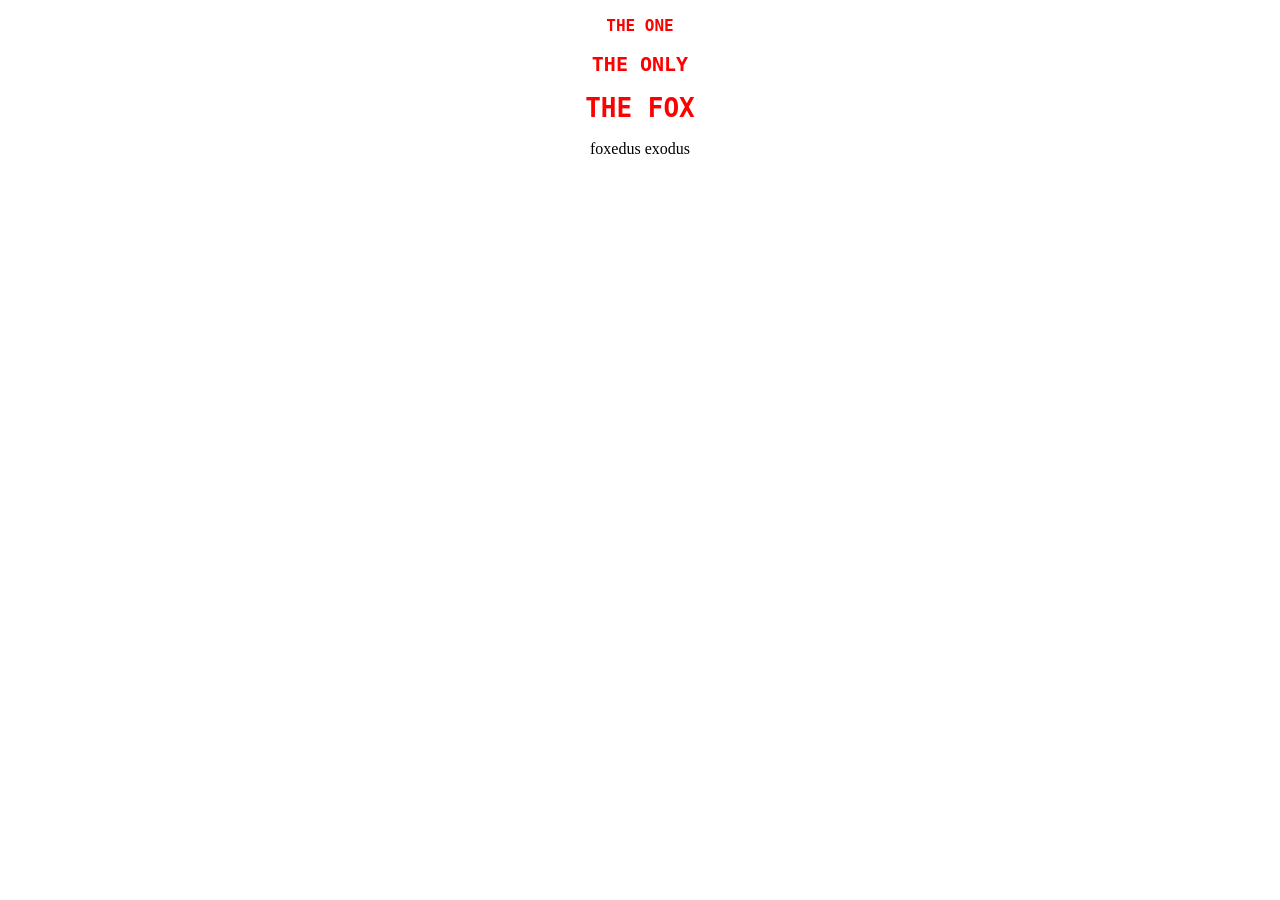
==== docs/index.html @ e37b1f6c "Add files via upload" ====
<!DOCTYPE html>
<html lang="de">
<link rel="stylesheet" href="css/style.css">

    <head>
        <meta charset="UTF-8"
        <title>
            <h3 style="text-align: center;">THE ONE</h3>
            <h2 style="text-align: center;">THE ONLY</h2>
            <h1 style="text-align: center;">THE FOX</h1>
        </title>
    </head>

    <body>
        <p style="text-align: center;">foxedus exodus</p>
    </body>

</html>
---- docs/css/style.css ----
h1, h2, h3{
    color:red;
}

h1 {
    font-family: monospace;
    font-size: xx-large;
}

h2 {
    font-family: monospace;
    font-size: x-large;
}

h3 {
    font-family: monospace;
    font-size: large;
}
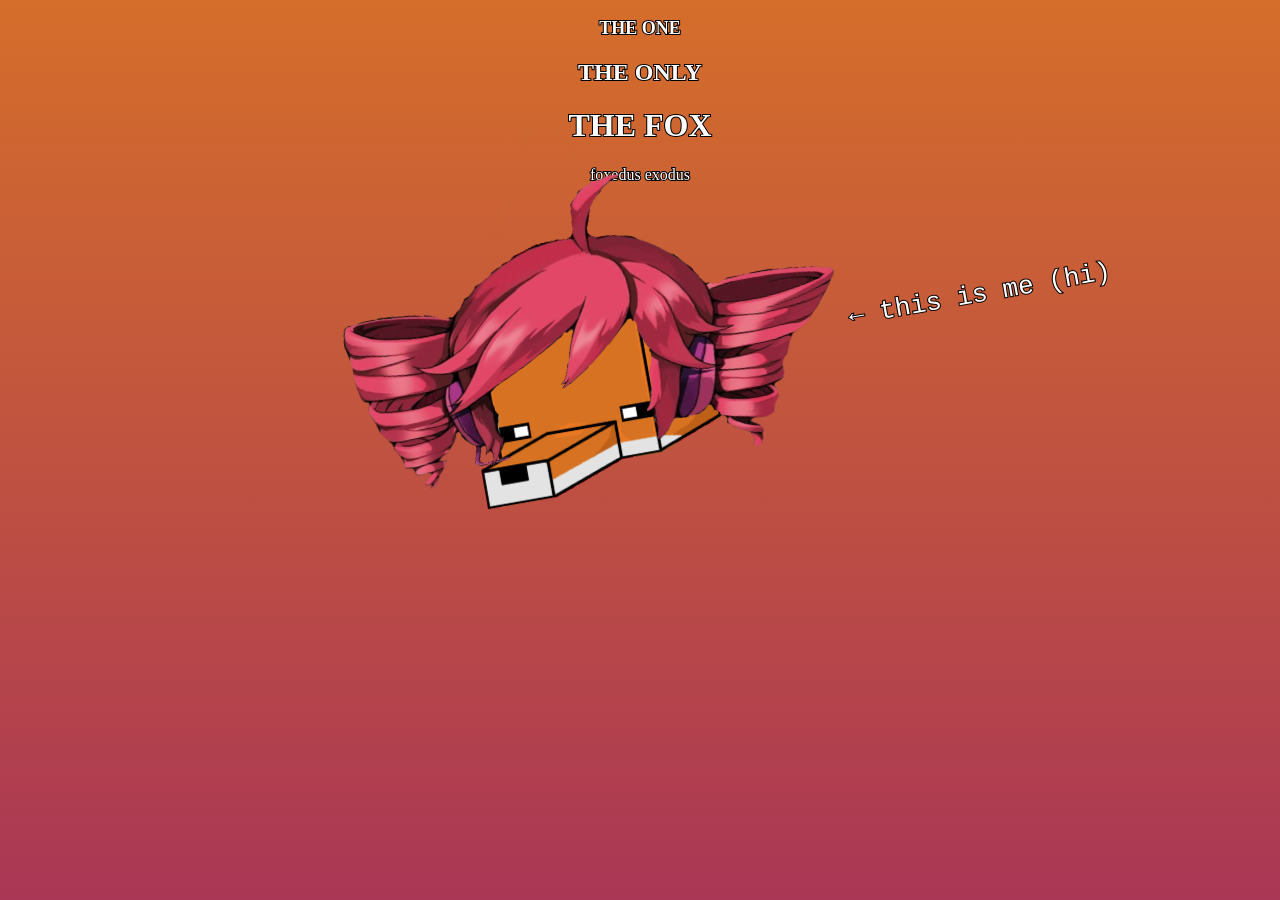
==== commit 32583fbe: "Add files via upload" ====
--- a/docs/index.html
+++ b/docs/index.html
@@ -3,16 +3,26 @@
 <link rel="stylesheet" href="css/style.css">
 
     <head>
-        <meta charset="UTF-8"
-        <title>
-            <h3 style="text-align: center;">THE ONE</h3>
-            <h2 style="text-align: center;">THE ONLY</h2>
-            <h1 style="text-align: center;">THE FOX</h1>
+        <meta charset="UTF-8">
+        <tite>
+            <div style="text-align: center;">
+                <h3 >THE ONE</h3>
+                <h2>THE ONLY</h2>
+                <h1>THE FOX</h1>
+            </div>
         </title>
     </head>
 
     <body>
-        <p style="text-align: center;">foxedus exodus</p>
+        <div style="text-align: center;">
+            <p>foxedus exodus</p>
+        </div>
+
+        <div class="container">
+            <img class="pfp" src="./pictures/teto fox.png" alt="pfp">
+            <p class="pfptext"> &larr; this is me (hi)</p>
+        </div>
+        <div id="element"></div>
     </body>
 
 </html>
--- a/docs/css/style.css
+++ b/docs/css/style.css
@@ -1,18 +1,66 @@
+#element {
+  position: fixed;
+  inset: 0;
+  z-index: -1;
+  overflow: hidden;
+}
+
+#element::before {
+  content: '';
+  position: absolute;
+  inset: -100%;
+  background: linear-gradient(orange, purple);
+  animation: spin 40s linear infinite;
+} 
+
+@keyframes spin {
+  to { transform: rotate(360deg); }
+}
+
+body {
+    color: white;
+    -webkit-text-stroke: 2px black;
+    paint-order: stroke fill;
+}
+
 h1, h2, h3{
-    color:red;
+    color: white;
 }
 
 h1 {
-    font-family: monospace;
+    font-family: 'Times New Roman', Times, serif;
     font-size: xx-large;
 }
 
 h2 {
-    font-family: monospace;
+    font-family: 'Times New Roman', Times, serif;
     font-size: x-large;
 }
 
 h3 {
+    font-family: 'Times New Roman', Times, serif;
+    font-size: large;
+}
+
+.container {
     font-family: monospace;
-    font-size: large;
+    font-size: xx-large;
+    display: flex;
+    align-items: center;
+    transform: rotate(-10deg) translate(0px, -100px);
+}
+
+.pfptext {
+    animation: fade 1s linear infinite;
+}
+
+@keyframes fade {
+  0%, 100% { opacity: 1; }
+  50% { opacity: 0; }
+}
+
+.pfp {
+    height: 512px;
+    width: 512px;
+    margin-left: 350px;
 }
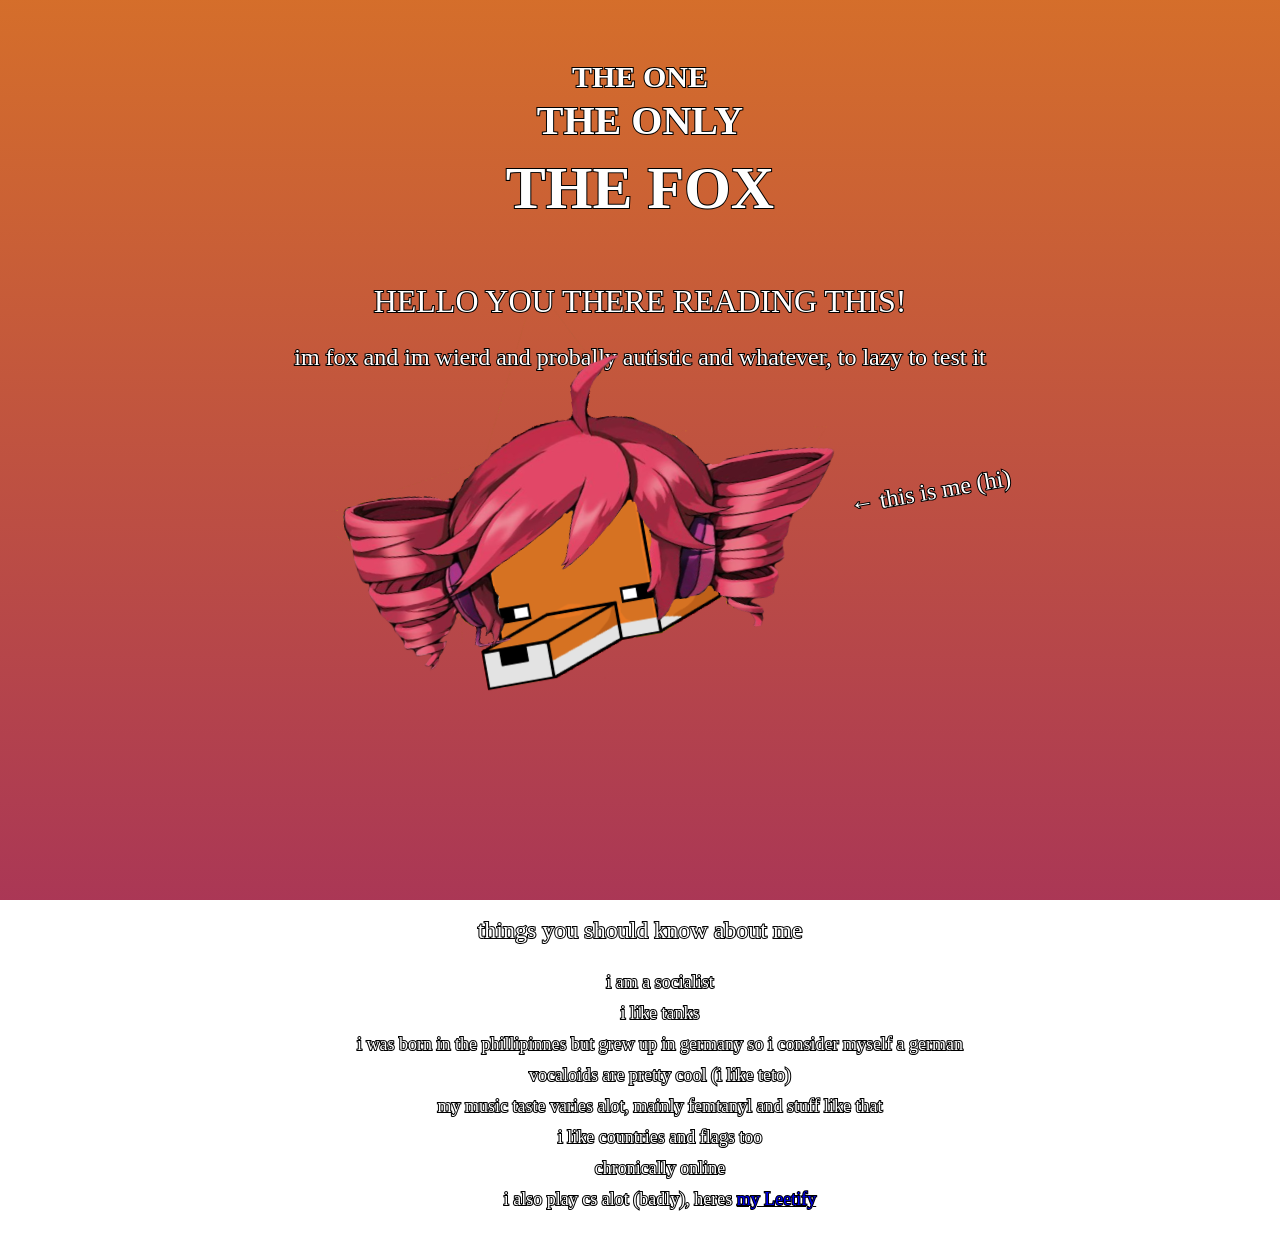
==== commit 44c24d33: "Add files via upload" ====
--- a/docs/index.html
+++ b/docs/index.html
@@ -15,7 +15,8 @@
 
     <body>
         <div style="text-align: center;">
-            <p>foxedus exodus</p>
+            <p class="biggertext">HELLO YOU THERE READING THIS!</p>
+            <p>im fox and im wierd and probally autistic and whatever, to lazy to test it</p>
         </div>
 
         <div class="container">
@@ -23,6 +24,20 @@
             <p class="pfptext"> &larr; this is me (hi)</p>
         </div>
         <div id="element"></div>
+
+        <div style="text-align: center;" class="list">
+            <p>things you should know about me</p>
+            <ul>
+                <li>i am a socialist</li>
+                <li>i like tanks</li>
+                <li>i was born in the phillipinnes but grew up in germany so i consider myself a german</li>
+                <li>vocaloids are pretty cool (i like teto)</li>
+                <li>my music taste varies alot, mainly femtanyl and stuff like that</li>
+                <li>i like countries and flags too</li>
+                <li>chronically online</li>
+                <li>i also play cs alot (badly), heres <a href="https://leetify.com/@f0xe">my Leetify</a></li>
+            </ul>
+        </div>
     </body>
 
 </html>
--- a/docs/css/style.css
+++ b/docs/css/style.css
@@ -29,17 +29,27 @@
 
 h1 {
     font-family: 'Times New Roman', Times, serif;
-    font-size: xx-large;
+    font-size: 60px;
+    margin-bottom: 60px;
 }
 
 h2 {
     font-family: 'Times New Roman', Times, serif;
-    font-size: x-large;
+    font-size: 40px;
+    margin-bottom: -30px;
 }
 
 h3 {
     font-family: 'Times New Roman', Times, serif;
-    font-size: large;
+    font-size: 30px;
+    margin-bottom: -30px;
+    margin-top: 60px;
+}
+
+p {
+    font-family: cursive;
+    font-size: x-large;
+    margin-bottom: 10px;
 }
 
 .container {
@@ -63,4 +73,18 @@
     height: 512px;
     width: 512px;
     margin-left: 350px;
+}
+
+.biggertext {
+    font-size: xx-large;
+}
+
+ul {
+    display: inline-block;
+    font-size: large;
+    list-style:disc;
+}
+
+li {
+    margin-bottom: 10px;
 }
